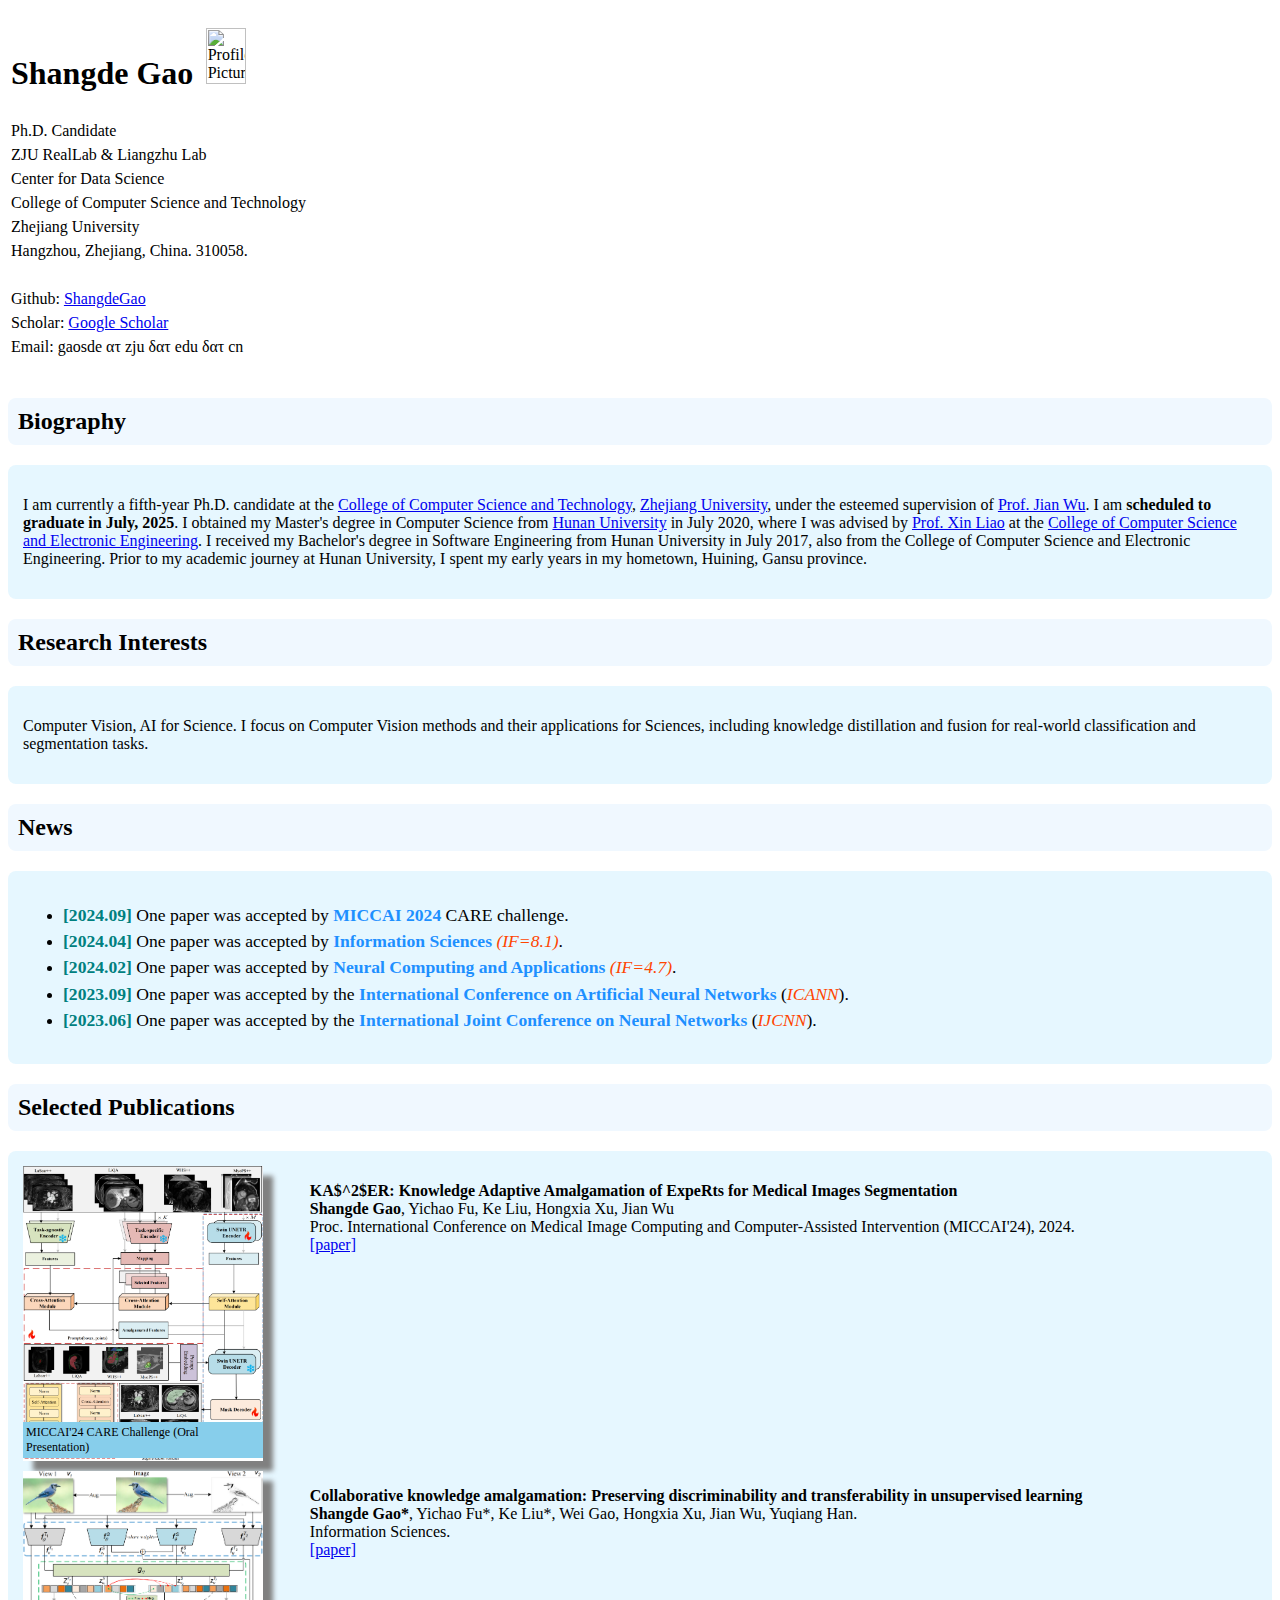
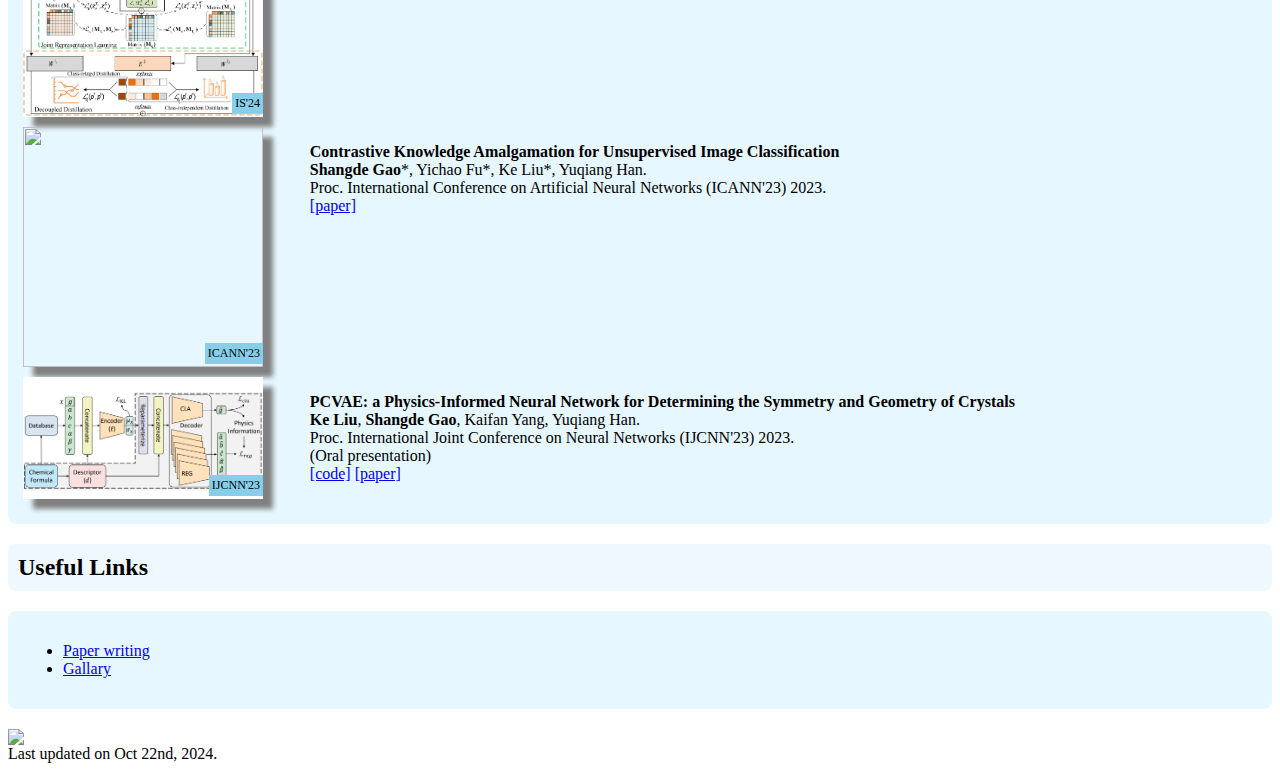
==== index.html @ c5128f92 "Update index.html" ====
<meta name="description" content="Shangde Gao&#39;s home page">
<link rel="stylesheet" href="jemdoc.css" type="text/css">
<link rel="shortcut icon" href="img/gsd.jpg">
<title>Shangde Gao's Homepage @ Zhejiang University</title>

<body>
<div id="layout-content" style="margin-top:25px">
<!-- Table structure -->
<table>
    <tbody>
        <tr class="profile-container">
            <td class="profile-text">
                <div id="toptitle">
                    <h1>Shangde Gao</h1>
                </div>
                <p>
                    Ph.D. Candidate<br>
                    ZJU RealLab & Liangzhu Lab<br>
                    Center for Data Science<br>
                    College of Computer Science and Technology<br>
                    Zhejiang University<br>
                    Hangzhou, Zhejiang, China. 310058.<br>
                    <br>
                    Github: <a href="https://github.com/sender666">ShangdeGao</a><br>
                    Scholar: <a href="https://scholar.google.cz/citations?user=JS0x3IsAAAAJ&hl=zh-CN">Google Scholar</a><br>
                    Email: gaosde &alpha;&tau; zju &delta;&alpha;&tau; edu &delta;&alpha;&tau; cn
                </p>
            </td>
            <td class="profile-image">
                <img src="./img/gsd.jpg" alt="Profile Picture">
            </td>
        </tr>
    </tbody>
</table>
<!-- Biography Section with Background Color -->
<h2 class="bio-title">Biography</h2>
<div class="bio-content">
    <p>
        I am currently a fifth-year Ph.D. candidate at the <a href="http://www.cs.zju.edu.cn/">College of Computer Science and Technology</a>, <a href="https://www.zju.edu.cn/">Zhejiang University</a>, under the esteemed supervision of <a href="https://person.zju.edu.cn/0004274">Prof. Jian Wu</a>. I am <b>scheduled to graduate in July, 2025</b>. 
        I obtained my Master's degree in Computer Science from <a href="https://www.hnu.edu.cn/">Hunan University</a> in July 2020, where I was advised by <a href="https://csee.hnu.edu.cn/people/liaoxin">Prof. Xin Liao</a> at the <a href="https://csee.hnu.edu.cn/">College of Computer Science and Electronic Engineering</a>. 
        I received my Bachelor's degree in Software Engineering from Hunan University in July 2017, also from the College of Computer Science and Electronic Engineering. 
        Prior to my academic journey at Hunan University, I spent my early years in my hometown, Huining, Gansu province.
    </p>
</div>

<!-- Research Interests Section with Background Color -->
<h2 class="research-title">Research Interests</h2>
<div class="research-content">
    <p>
        Computer Vision, AI for Science. 
        I focus on Computer Vision methods and their applications for Sciences, including knowledge distillation and fusion for real-world classification and segmentation tasks.
    </p>
</div>

<!-- News Section with Background Color -->
<h2 class="news-title">News</h2>
<div class="news-content">
    <ul>
        <li><span class="news-item"><b>[2024.09]</b> One paper was accepted by <span class="journal-name">MICCAI 2024</span> CARE challenge.</li>
        <li><span class="news-item"><b>[2024.04]</b> One paper was accepted by <span class="journal-name">Information Sciences</span> <i>(IF=8.1)</i>.</li>
        <li><span class="news-item"><b>[2024.02]</b> One paper was accepted by <span class="journal-name">Neural Computing and Applications</span> <i>(IF=4.7)</i>.</li>
        <li><span class="news-item"><b>[2023.09]</b> One paper was accepted by the <span class="journal-name">International Conference on Artificial Neural Networks</span> (<i>ICANN</i>).</li>
        <li><span class="news-item"><b>[2023.06]</b> One paper was accepted by the <span class="journal-name">International Joint Conference on Neural Networks</span> (<i>IJCNN</i>).</li>
    </ul>
</div>

<!-- Selected Publications Section with Background Color -->
<h2 class="publications-title">Selected Publications</h2>
<div class="publications-content">
    <div class="container">
        <div class="image-side">
           <img src="./paper_img/KA2ER.png" border="0" width="240">
           <div class="label">MICCAI'24 CARE Challenge (Oral Presentation)</div>
        </div>
        <div class="text-side">
            <ul>
                <strong>KA$^2$ER: Knowledge Adaptive Amalgamation of ExpeRts for Medical Images Segmentation</strong> <br>
                <strong>Shangde Gao</strong>, Yichao Fu, Ke Liu, Hongxia Xu, Jian Wu <br>
                Proc. International Conference on Medical Image Computing and Computer-Assisted Intervention (MICCAI'24), 2024. <br>
                <a href="https://arxiv.org/abs/2410.21085">[paper]</a>
            </ul>
        </div>
    </div>
    <!-- Repeat for other publications -->
    <div class="container">
        <div class="image-side">
           <img src="./paper_img/Co-KA.png" border="0" width="240">
           <div class="label">IS'24</div>
        </div>
        <div class="text-side">
            <ul>
                <strong>Collaborative knowledge amalgamation: Preserving discriminability and transferability in unsupervised learning</strong><br>
                <strong>Shangde Gao*</strong>, Yichao Fu*, Ke Liu*, Wei Gao, Hongxia Xu, Jian Wu, Yuqiang Han. <br>
                Information Sciences.<br>
                <a href="https://www.sciencedirect.com/science/article/pii/S0020025524004778">[paper]</a>
            </ul>
        </div>
    </div>

    <div class="container">
        <div class="image-side">
            <img src="./paper_img/CKA.png" border="0" width="240">
            <div class="label">ICANN'23</div>
        </div>
        <div class="text-side">
            <ul>
            <strong>Contrastive Knowledge Amalgamation for Unsupervised Image Classification</strong> <br>
            <strong>Shangde Gao</strong>*, Yichao Fu*, Ke Liu*, Yuqiang Han. <br>
            Proc. International Conference on Artificial Neural Networks (ICANN'23) 2023. <br>
            <a href="https://link.springer.com/chapter/10.1007/978-3-031-44210-0_16">[paper]</a>
            </ul>
        </div>
    </div>
    
    <div class="container">
        <div class="image-side">
            <img src="./paper_img/PCVAE.png" border="0" width="240">
            <div class="label">IJCNN'23</div>
        </div>
        <div class="text-side">
            <ul>
            <strong>PCVAE: a Physics-Informed Neural Network for Determining the Symmetry and Geometry of Crystals</strong> <br>
            <b>Ke Liu</b>, <strong>Shangde Gao</strong>, Kaifan Yang, Yuqiang Han. <br>
            Proc. International Joint Conference on Neural Networks (IJCNN'23) 2023. <br>
            (Oral presentation) <br>
            <a href="https://github.com/zjuKeLiu/PCVAE">[code]</a> <a href="https://ieeexplore.ieee.org/document/10191051">[paper]</a>
            </ul>
        </div>
    </div>
</div>

<!-- Useful Links Section with Background Color -->
<h2 class="links-title">Useful Links</h2>
<div class="links-content">
    <ul>
        <li><a href="https://www.webhub123.com/#/home/detail?projectHashid=67078656&ownerUserid=27786724">Paper writing</a></li>
        <li><a href="./gallary/pic.html">Gallary</a></li>
    </ul>
</div>

<a href="https://clustrmaps.com/site/1bo3n"  title="Visit tracker for zjukeliu.github.io"><img src="//www.clustrmaps.com/map_v2.png?d=B5fwmGJ_EF2SXft9eqvqwSRv3hWvHeRegc-qAMWUY7c&cl=ffffff" /></a>

<div id="footer">
    <div id="footer-text"></div>
</div>
</div>
Last updated on Oct 22nd, 2024. 
</body>

<style>
    /* Style for Section Titles */
    .bio-title, .research-title, .news-title, .publications-title, .links-title {
        background-color: #f0f8ff; /* Light Blue for Titles */
        padding: 10px;
        border-radius: 8px;
    }

    /* Style for Section Content */
    .bio-content, .research-content, .news-content, .publications-content, .links-content {
        background-color: #e6f7ff; /* Light Blue Background for Content */
        padding: 15px;
        margin-bottom: 20px;
        border-radius: 8px;
    }

    /* Custom container for publications */
    .container {
        display: flex;
        justify-content: space-between;
        margin-bottom: 10px;
    }
    .image-side {
        flex-basis: 18%;
        position: relative;
        box-shadow: 10px 10px 5px grey;
    }
    .text-side {
        flex-basis: 80%;
    }
    .label {
        position: absolute; 
        right: 0; 
        bottom: 3;
        padding: 3px;
        font-size: 12px;
        background-color: skyblue; 
    }
    /* News Section */
    .news-item {
            font-size: 1.1em;
            line-height: 1.5;
        }

        .journal-name {
            color: #1e90ff; /* Bright blue for journals */
            font-weight: bold;
        }

        .news-item i {
            font-style: italic;
            color: #ff4500; /* Orange for impact factor */
        }

        .news-item b {
            color: #008080; /* Teal for dates */
        }

        /* Profile text setup, setting fixed width to prevent line break */
    .profile-text {
        width: 40%; /* Adjust this percentage to control text width */
        font-size: 16px;
        line-height: 1.5;
        margin-right: 20px;
    }

    /* Profile image setup, setting a fixed max-width */
    .profile-image img {
        width: 60%; /* Adjust this percentage to control image width */
        max-width: 400px; /* Ensure image doesn't become too large */
        height: auto;
    }

    /* Align content and prevent word wrapping */
    .profile-container {
        display: flex;
        align-items: flex-start;
    }

    .profile-text h1, .profile-text p {
        white-space: nowrap; /* Prevents text wrapping */
    }
</style>
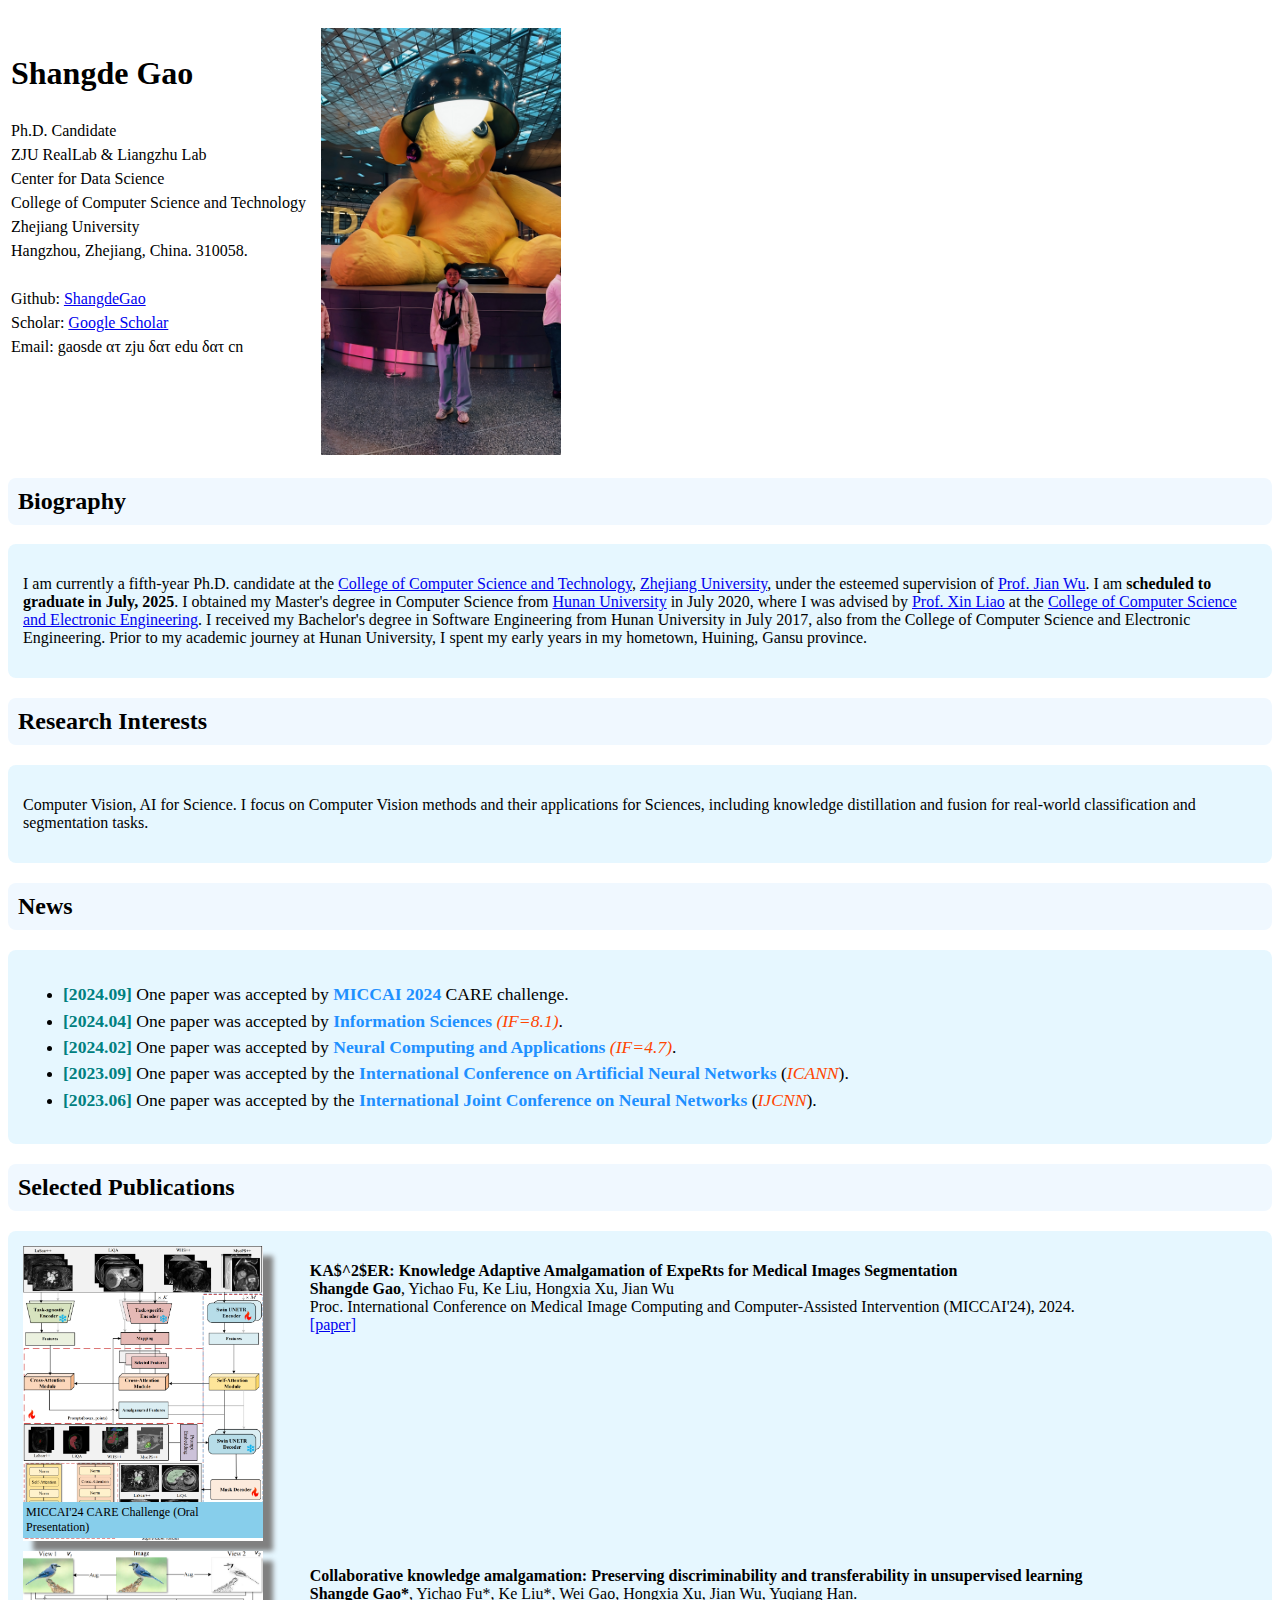
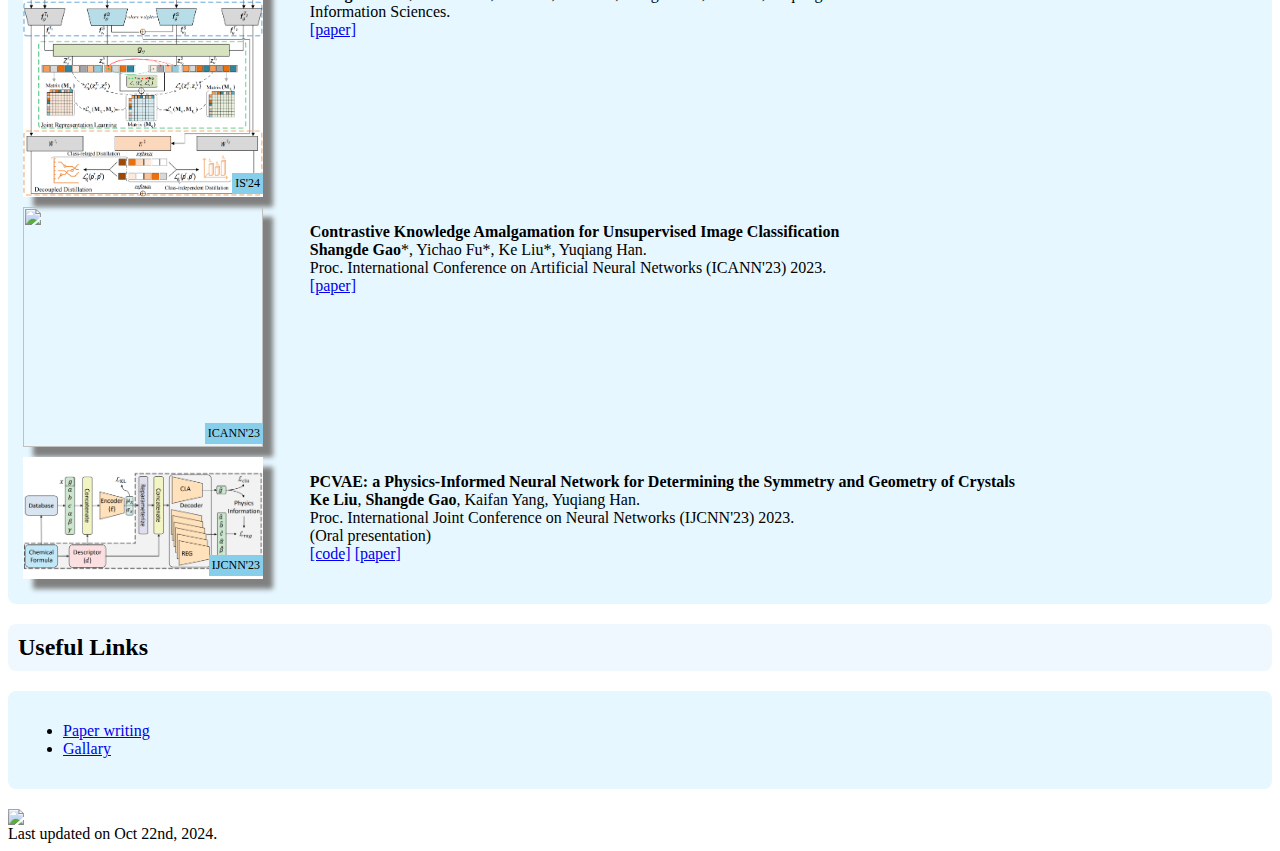
==== commit 90fe62cc: "Update index.html" ====
--- a/index.html
+++ b/index.html
@@ -27,7 +27,7 @@
                 </p>
             </td>
             <td class="profile-image">
-                <img src="./img/gsd.jpg" alt="Profile Picture">
+                <img src="./img/gsd.png" alt="Profile Picture">
             </td>
         </tr>
     </tbody>
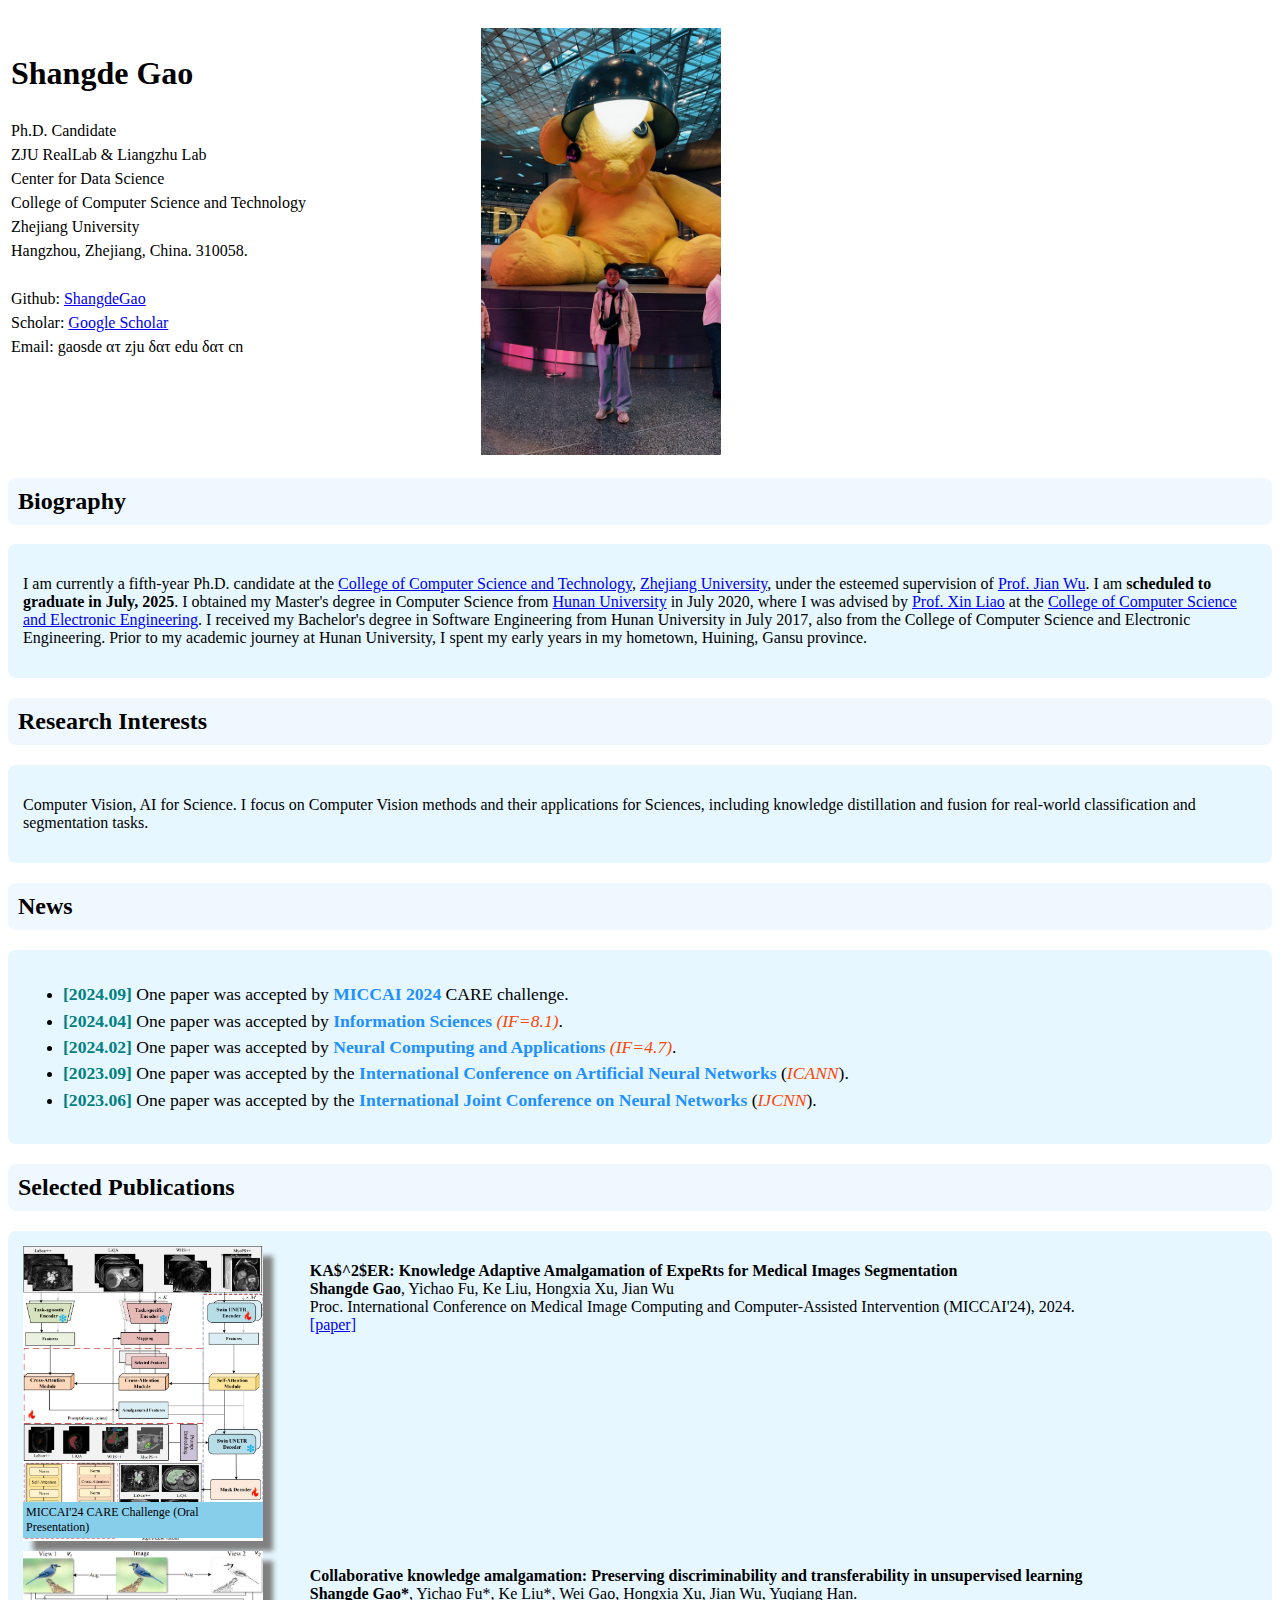
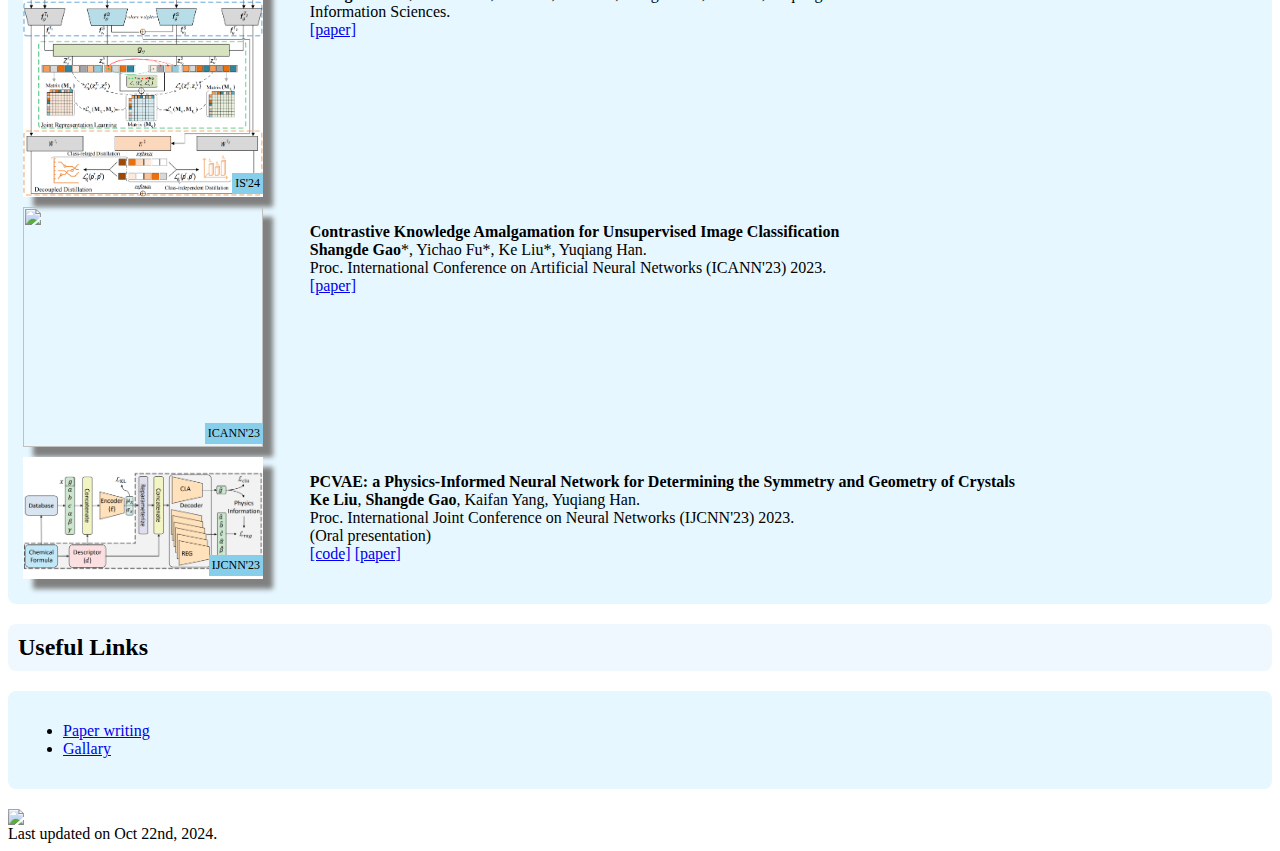
==== commit 8b1116ca: "Update index.html" ====
--- a/index.html
+++ b/index.html
@@ -26,7 +26,7 @@
                     Email: gaosde &alpha;&tau; zju &delta;&alpha;&tau; edu &delta;&alpha;&tau; cn
                 </p>
             </td>
-            <td class="profile-image">
+            <td class="profile-image" align="right">
                 <img src="./img/gsd.png" alt="Profile Picture">
             </td>
         </tr>
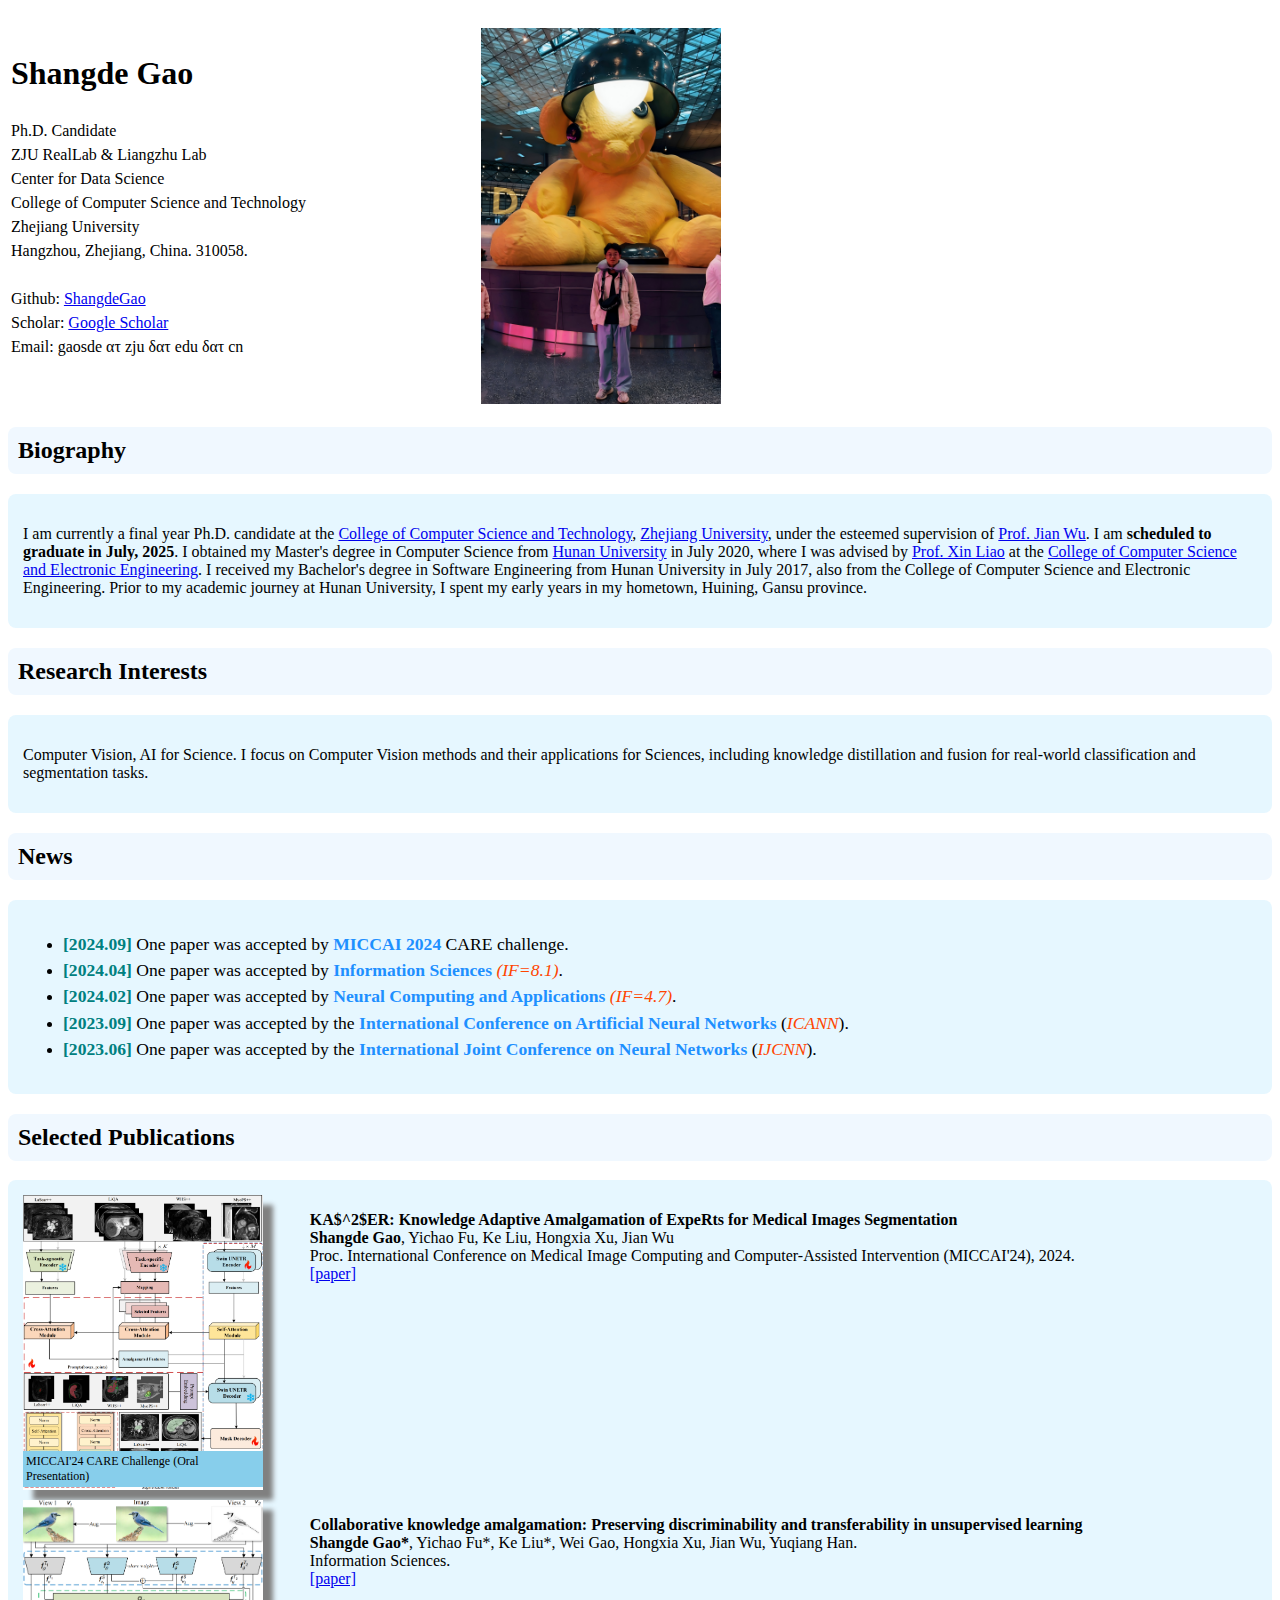
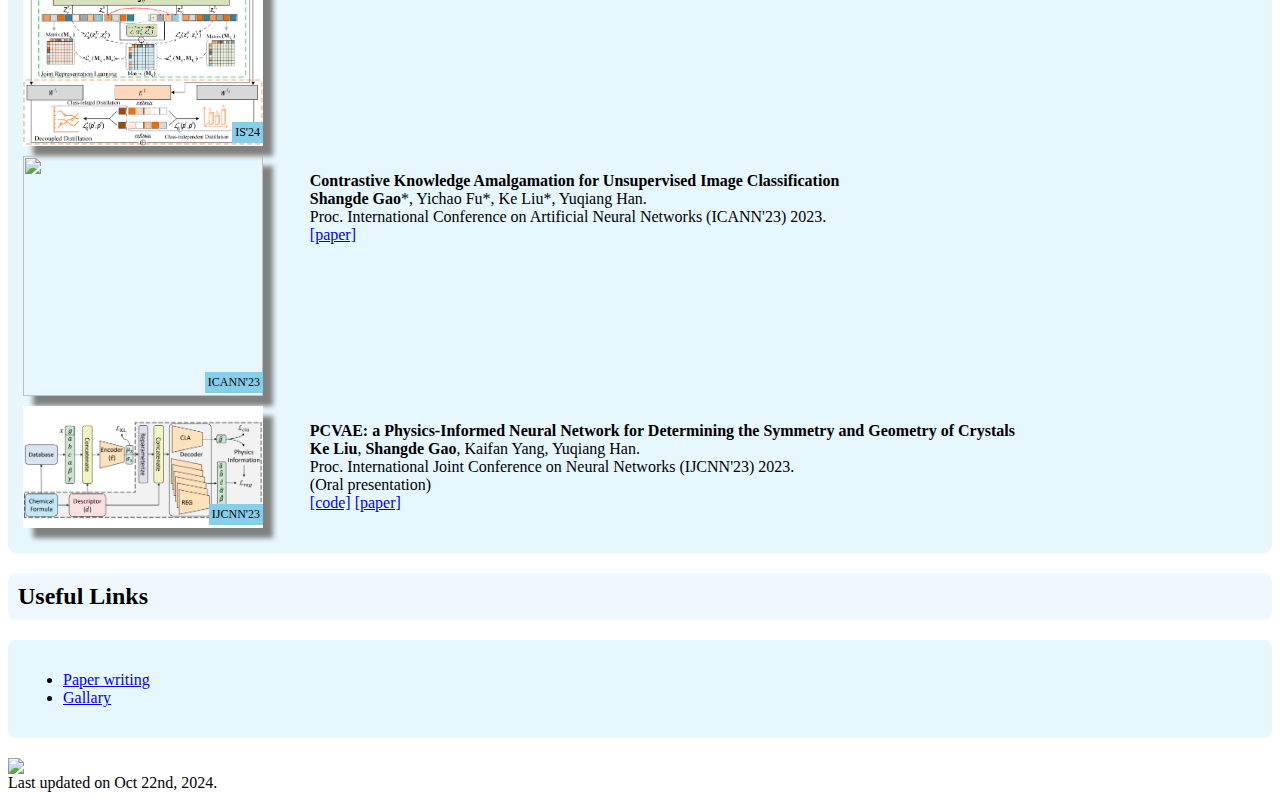
==== commit 74b10c29: "Update index.html" ====
--- a/index.html
+++ b/index.html
@@ -36,7 +36,7 @@
 <h2 class="bio-title">Biography</h2>
 <div class="bio-content">
     <p>
-        I am currently a fifth-year Ph.D. candidate at the <a href="http://www.cs.zju.edu.cn/">College of Computer Science and Technology</a>, <a href="https://www.zju.edu.cn/">Zhejiang University</a>, under the esteemed supervision of <a href="https://person.zju.edu.cn/0004274">Prof. Jian Wu</a>. I am <b>scheduled to graduate in July, 2025</b>. 
+        I am currently a final year Ph.D. candidate at the <a href="http://www.cs.zju.edu.cn/">College of Computer Science and Technology</a>, <a href="https://www.zju.edu.cn/">Zhejiang University</a>, under the esteemed supervision of <a href="https://person.zju.edu.cn/0004274">Prof. Jian Wu</a>. I am <b>scheduled to graduate in July, 2025</b>. 
         I obtained my Master's degree in Computer Science from <a href="https://www.hnu.edu.cn/">Hunan University</a> in July 2020, where I was advised by <a href="https://csee.hnu.edu.cn/people/liaoxin">Prof. Xin Liao</a> at the <a href="https://csee.hnu.edu.cn/">College of Computer Science and Electronic Engineering</a>. 
         I received my Bachelor's degree in Software Engineering from Hunan University in July 2017, also from the College of Computer Science and Electronic Engineering. 
         Prior to my academic journey at Hunan University, I spent my early years in my hometown, Huining, Gansu province.
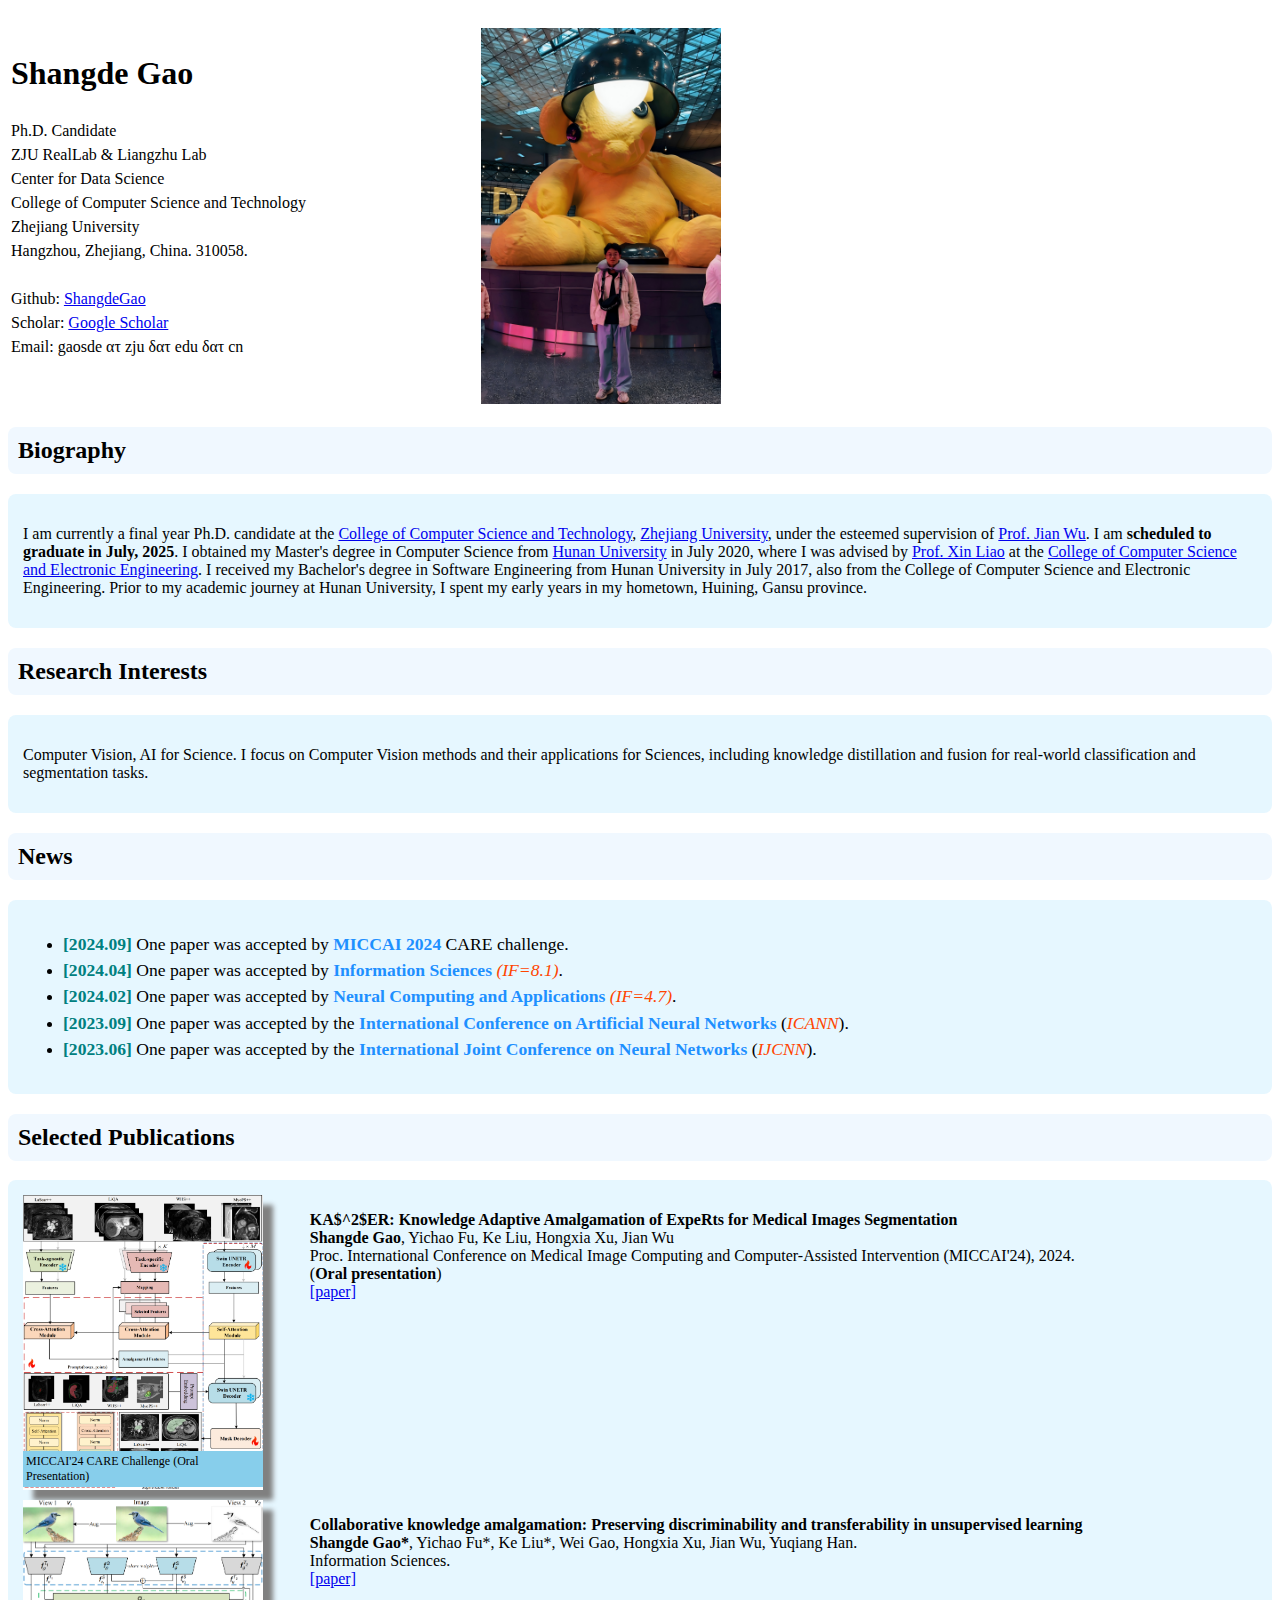
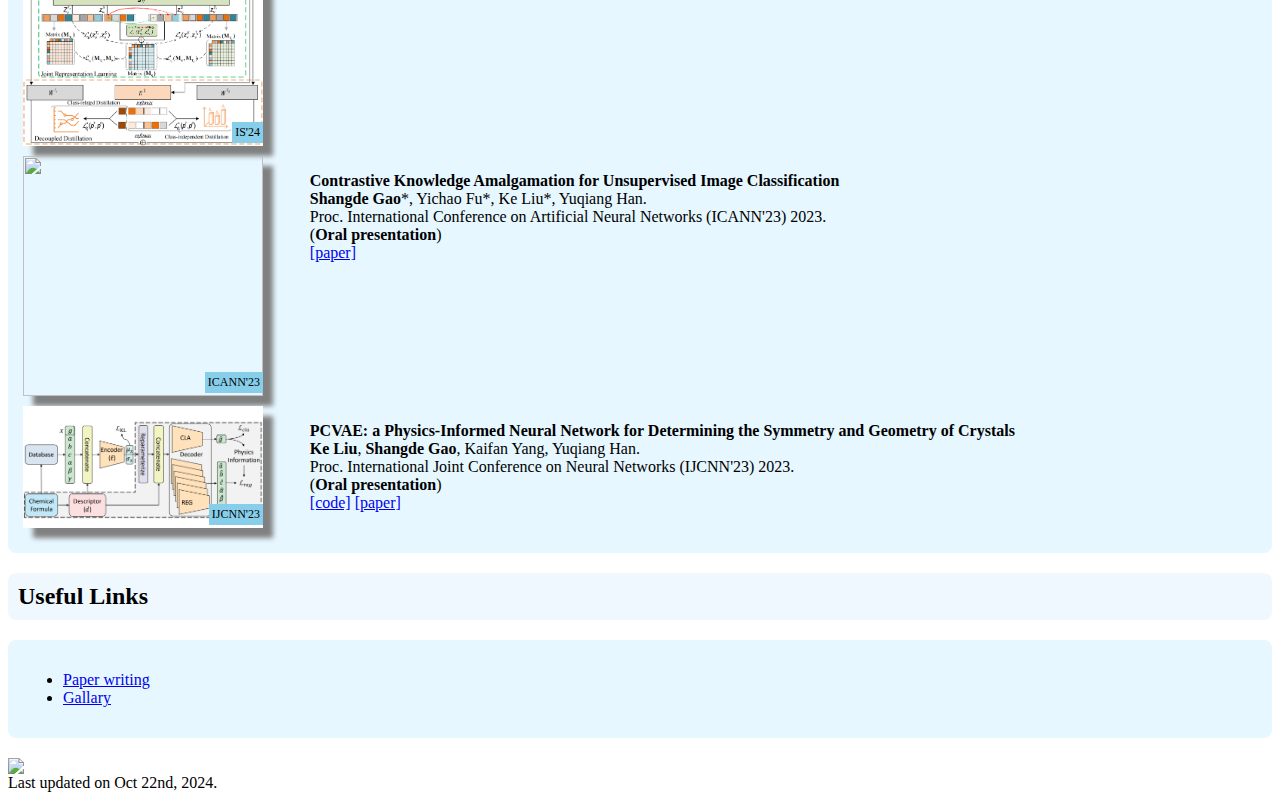
==== commit 5cec3f48: "Update index.html" ====
--- a/index.html
+++ b/index.html
@@ -77,6 +77,7 @@
                 <strong>KA$^2$ER: Knowledge Adaptive Amalgamation of ExpeRts for Medical Images Segmentation</strong> <br>
                 <strong>Shangde Gao</strong>, Yichao Fu, Ke Liu, Hongxia Xu, Jian Wu <br>
                 Proc. International Conference on Medical Image Computing and Computer-Assisted Intervention (MICCAI'24), 2024. <br>
+                (<b>Oral presentation</b>) <br>
                 <a href="https://arxiv.org/abs/2410.21085">[paper]</a>
             </ul>
         </div>
@@ -107,6 +108,7 @@
             <strong>Contrastive Knowledge Amalgamation for Unsupervised Image Classification</strong> <br>
             <strong>Shangde Gao</strong>*, Yichao Fu*, Ke Liu*, Yuqiang Han. <br>
             Proc. International Conference on Artificial Neural Networks (ICANN'23) 2023. <br>
+            (<b>Oral presentation</b>) <br>
             <a href="https://link.springer.com/chapter/10.1007/978-3-031-44210-0_16">[paper]</a>
             </ul>
         </div>
@@ -122,7 +124,7 @@
             <strong>PCVAE: a Physics-Informed Neural Network for Determining the Symmetry and Geometry of Crystals</strong> <br>
             <b>Ke Liu</b>, <strong>Shangde Gao</strong>, Kaifan Yang, Yuqiang Han. <br>
             Proc. International Joint Conference on Neural Networks (IJCNN'23) 2023. <br>
-            (Oral presentation) <br>
+            (<b>Oral presentation</b>) <br>
             <a href="https://github.com/zjuKeLiu/PCVAE">[code]</a> <a href="https://ieeexplore.ieee.org/document/10191051">[paper]</a>
             </ul>
         </div>
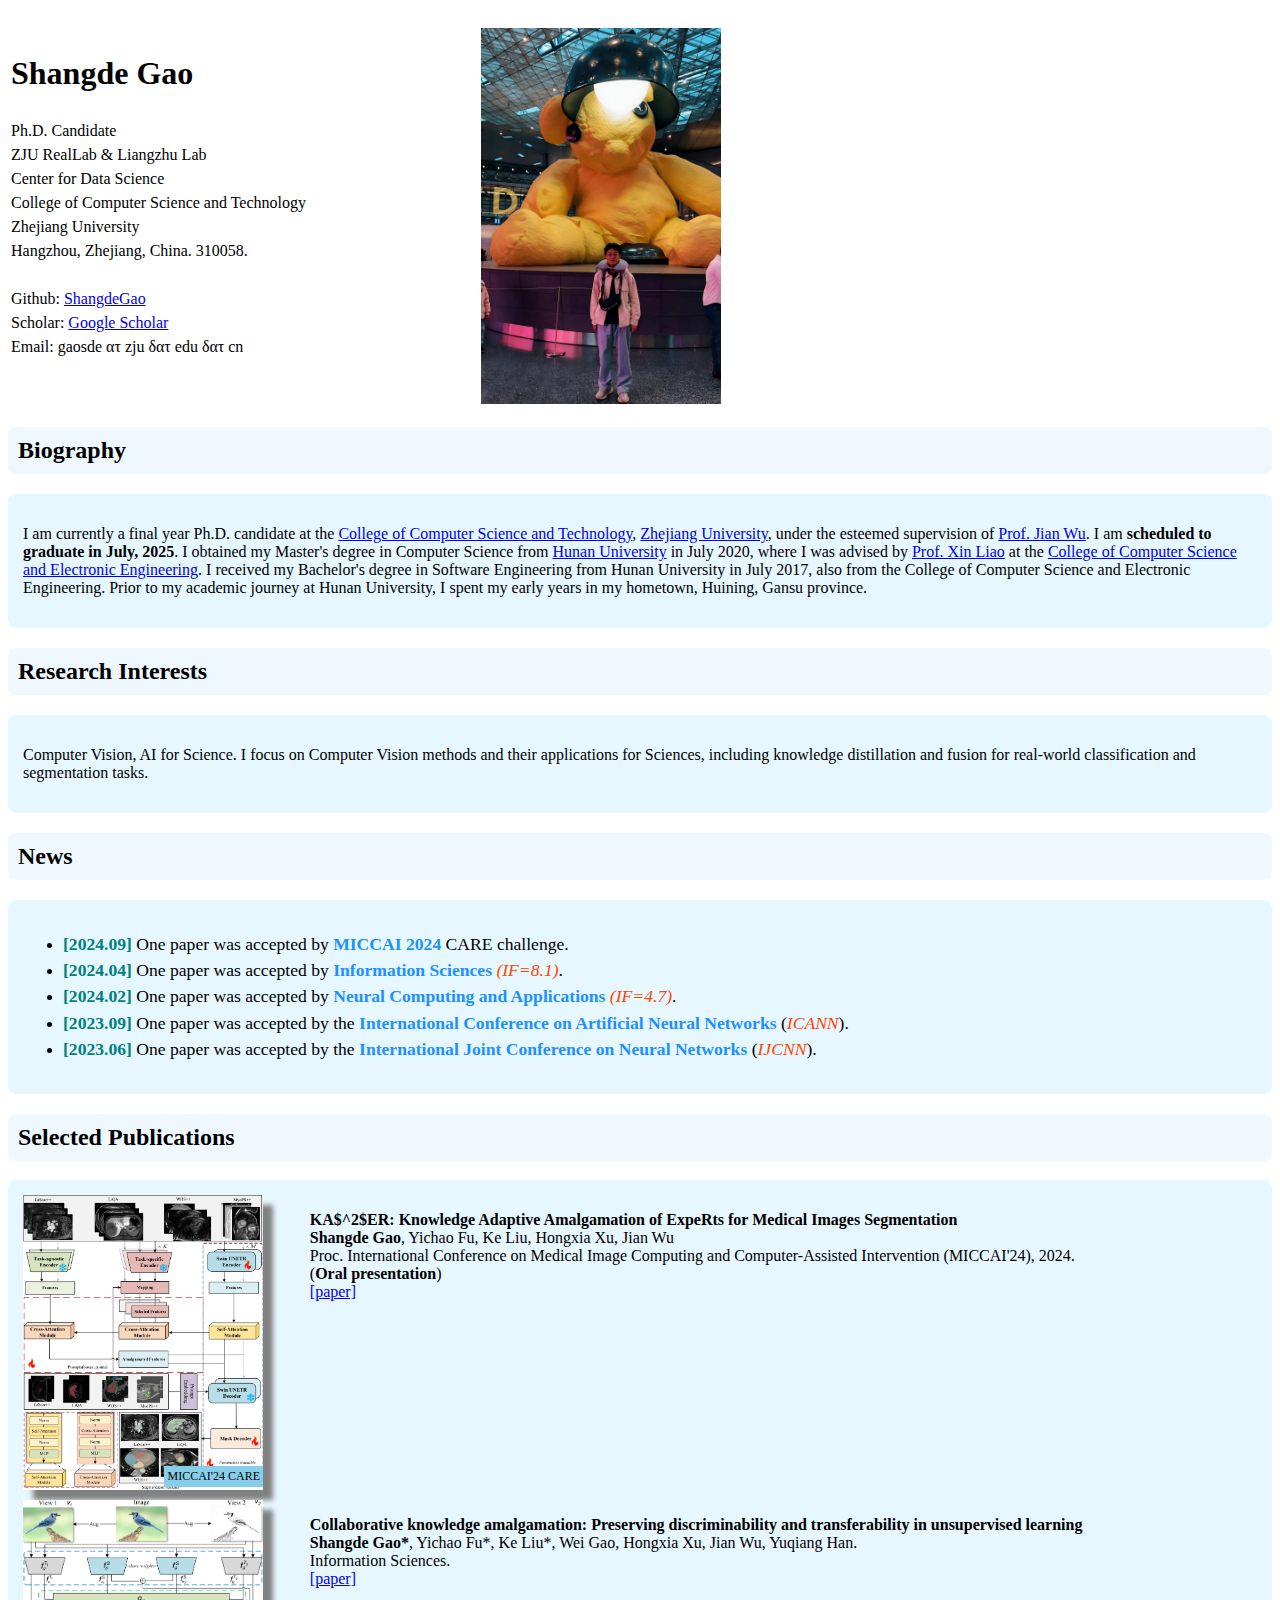
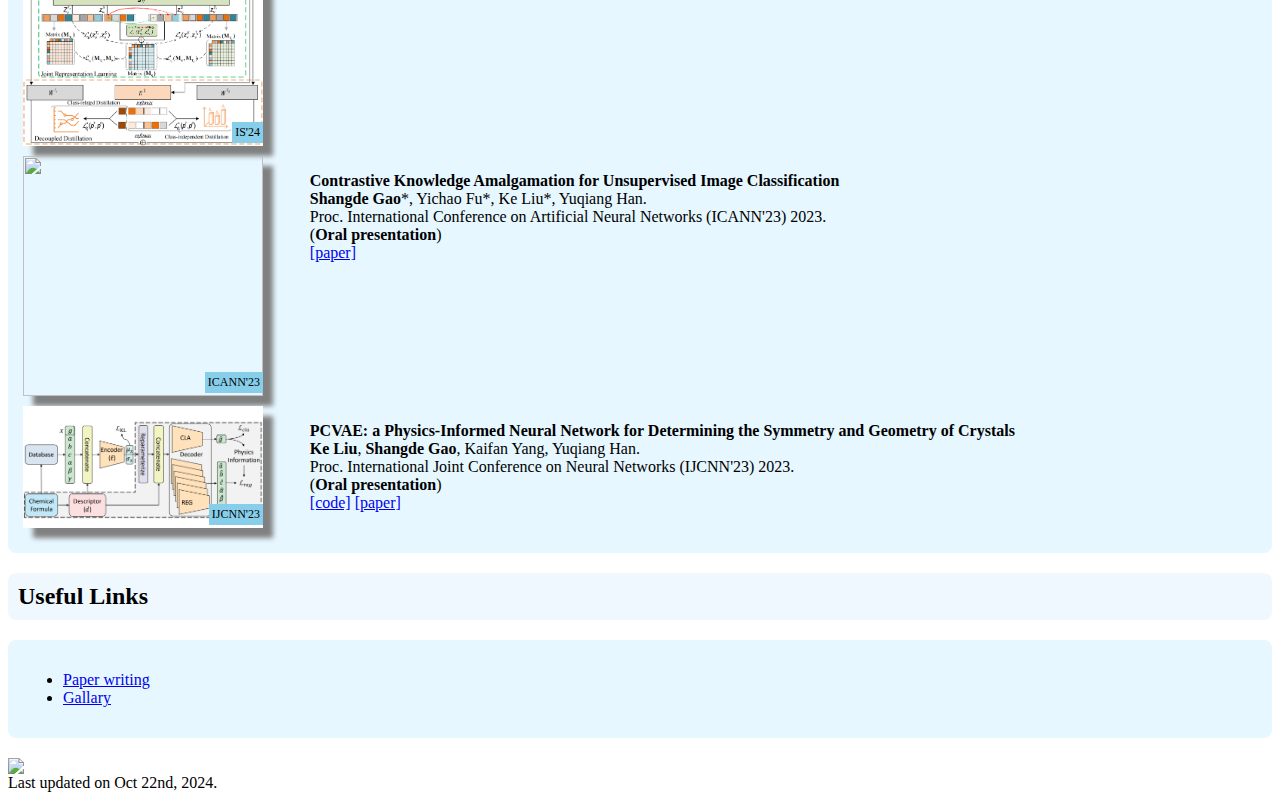
==== commit ee60fc88: "Update index.html" ====
--- a/index.html
+++ b/index.html
@@ -70,7 +70,7 @@
     <div class="container">
         <div class="image-side">
            <img src="./paper_img/KA2ER.png" border="0" width="240">
-           <div class="label">MICCAI'24 CARE Challenge (Oral Presentation)</div>
+           <div class="label">MICCAI'24 CARE</div>
         </div>
         <div class="text-side">
             <ul>
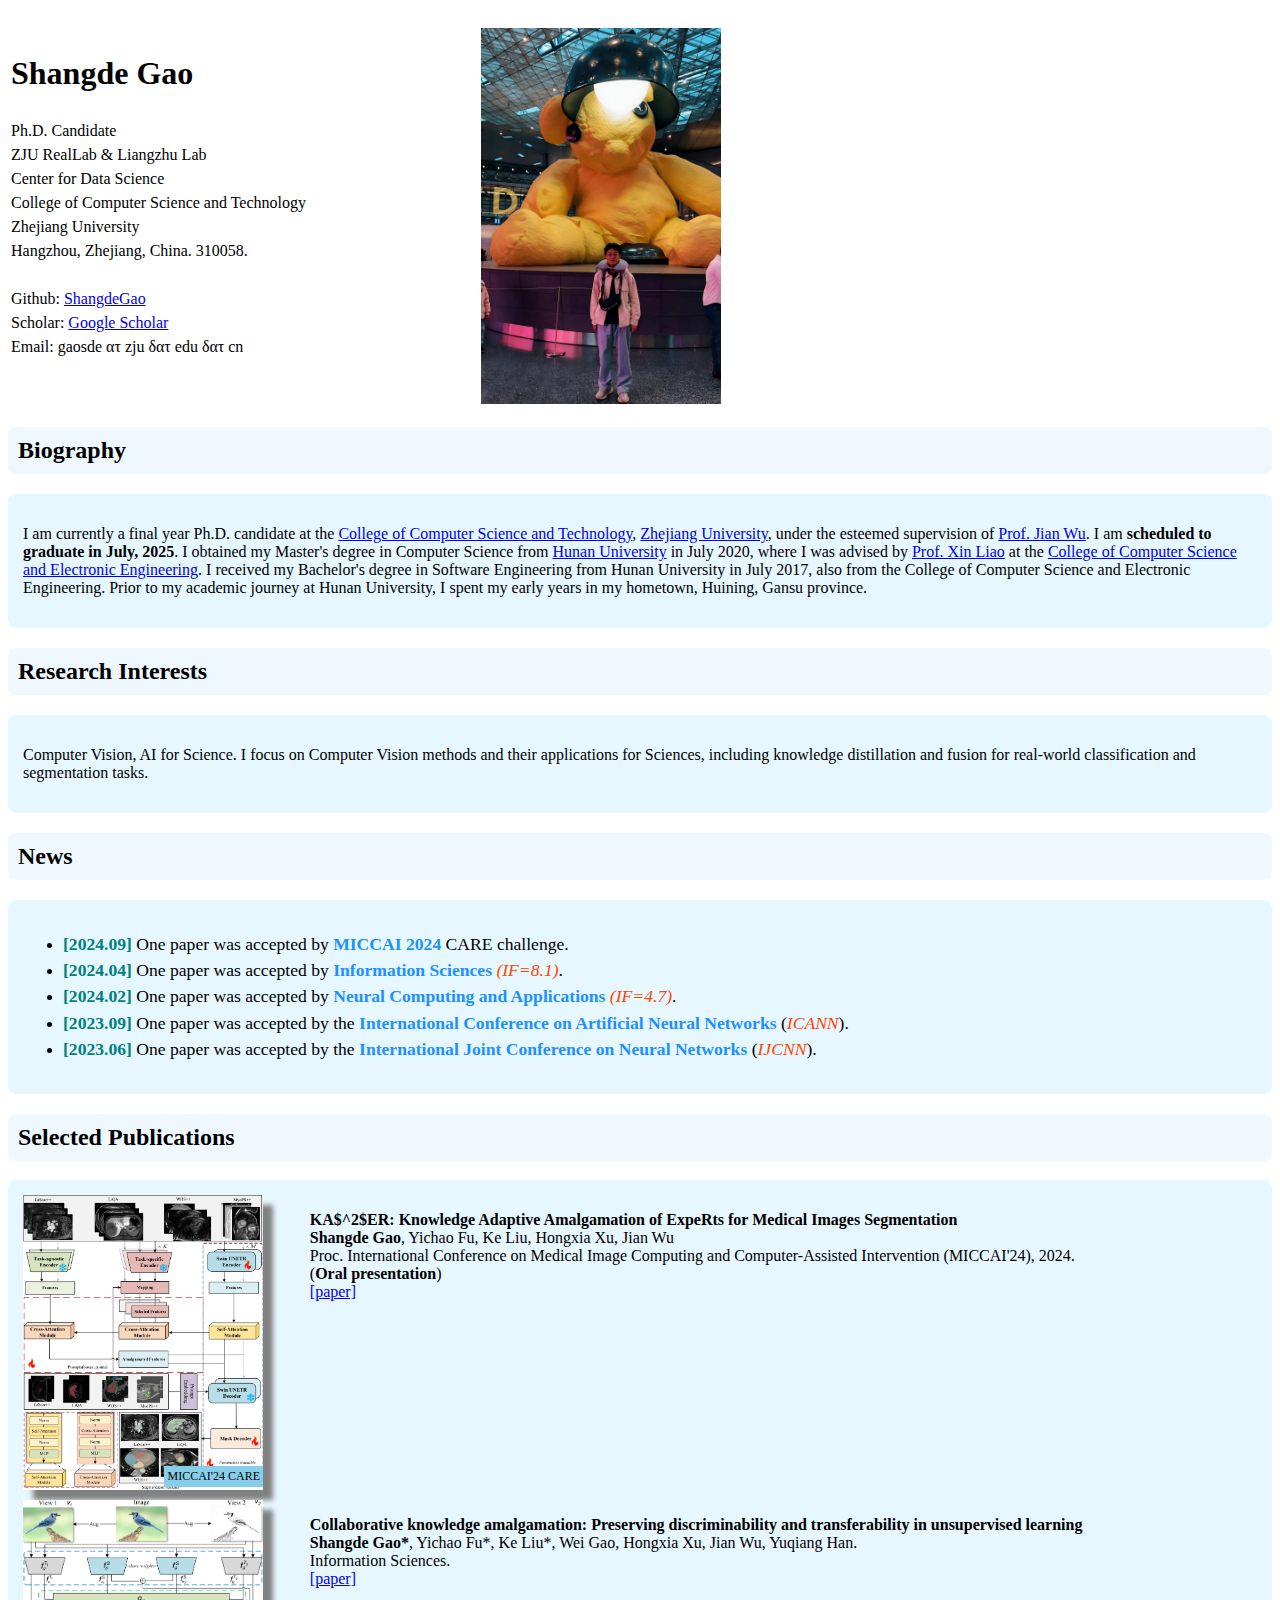
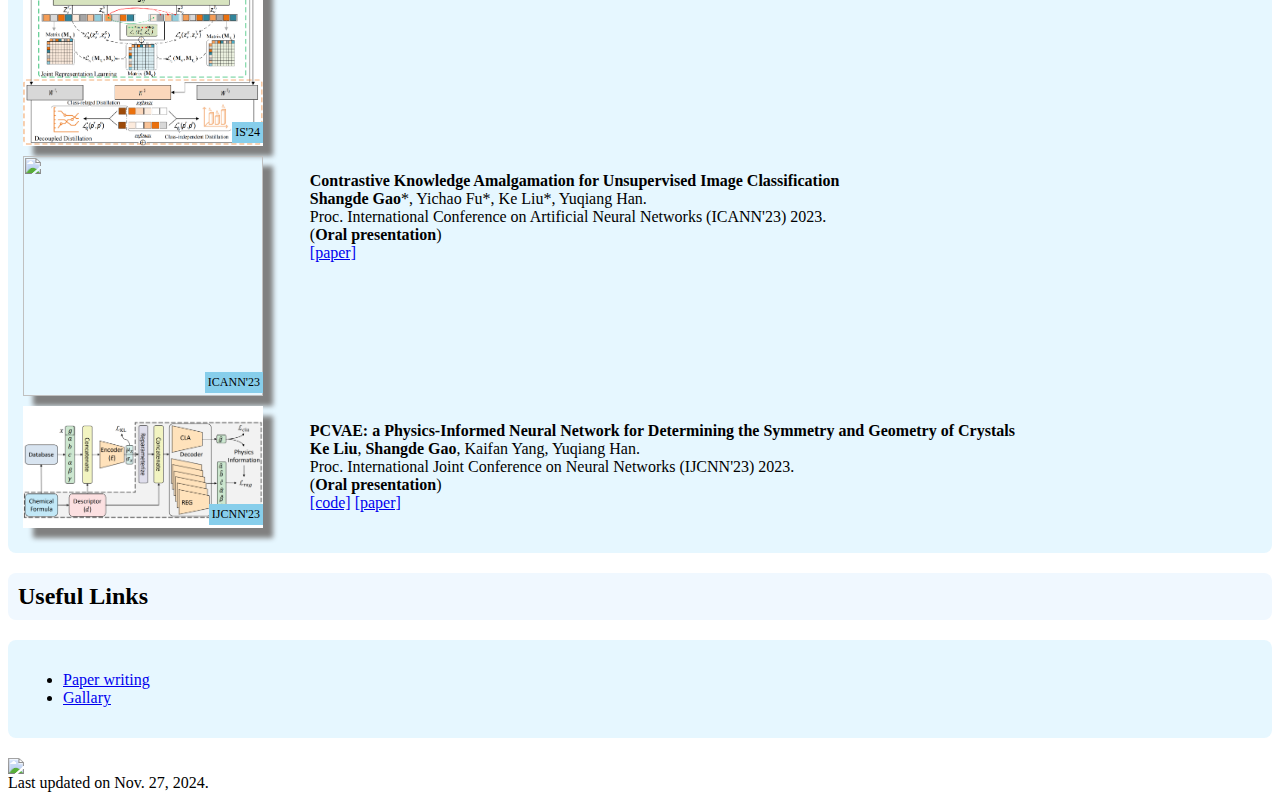
==== commit e5aa7c9b: "Update index.html" ====
--- a/index.html
+++ b/index.html
@@ -146,7 +146,7 @@
     <div id="footer-text"></div>
 </div>
 </div>
-Last updated on Oct 22nd, 2024. 
+Last updated on Nov. 27, 2024. 
 </body>
 
 <style>
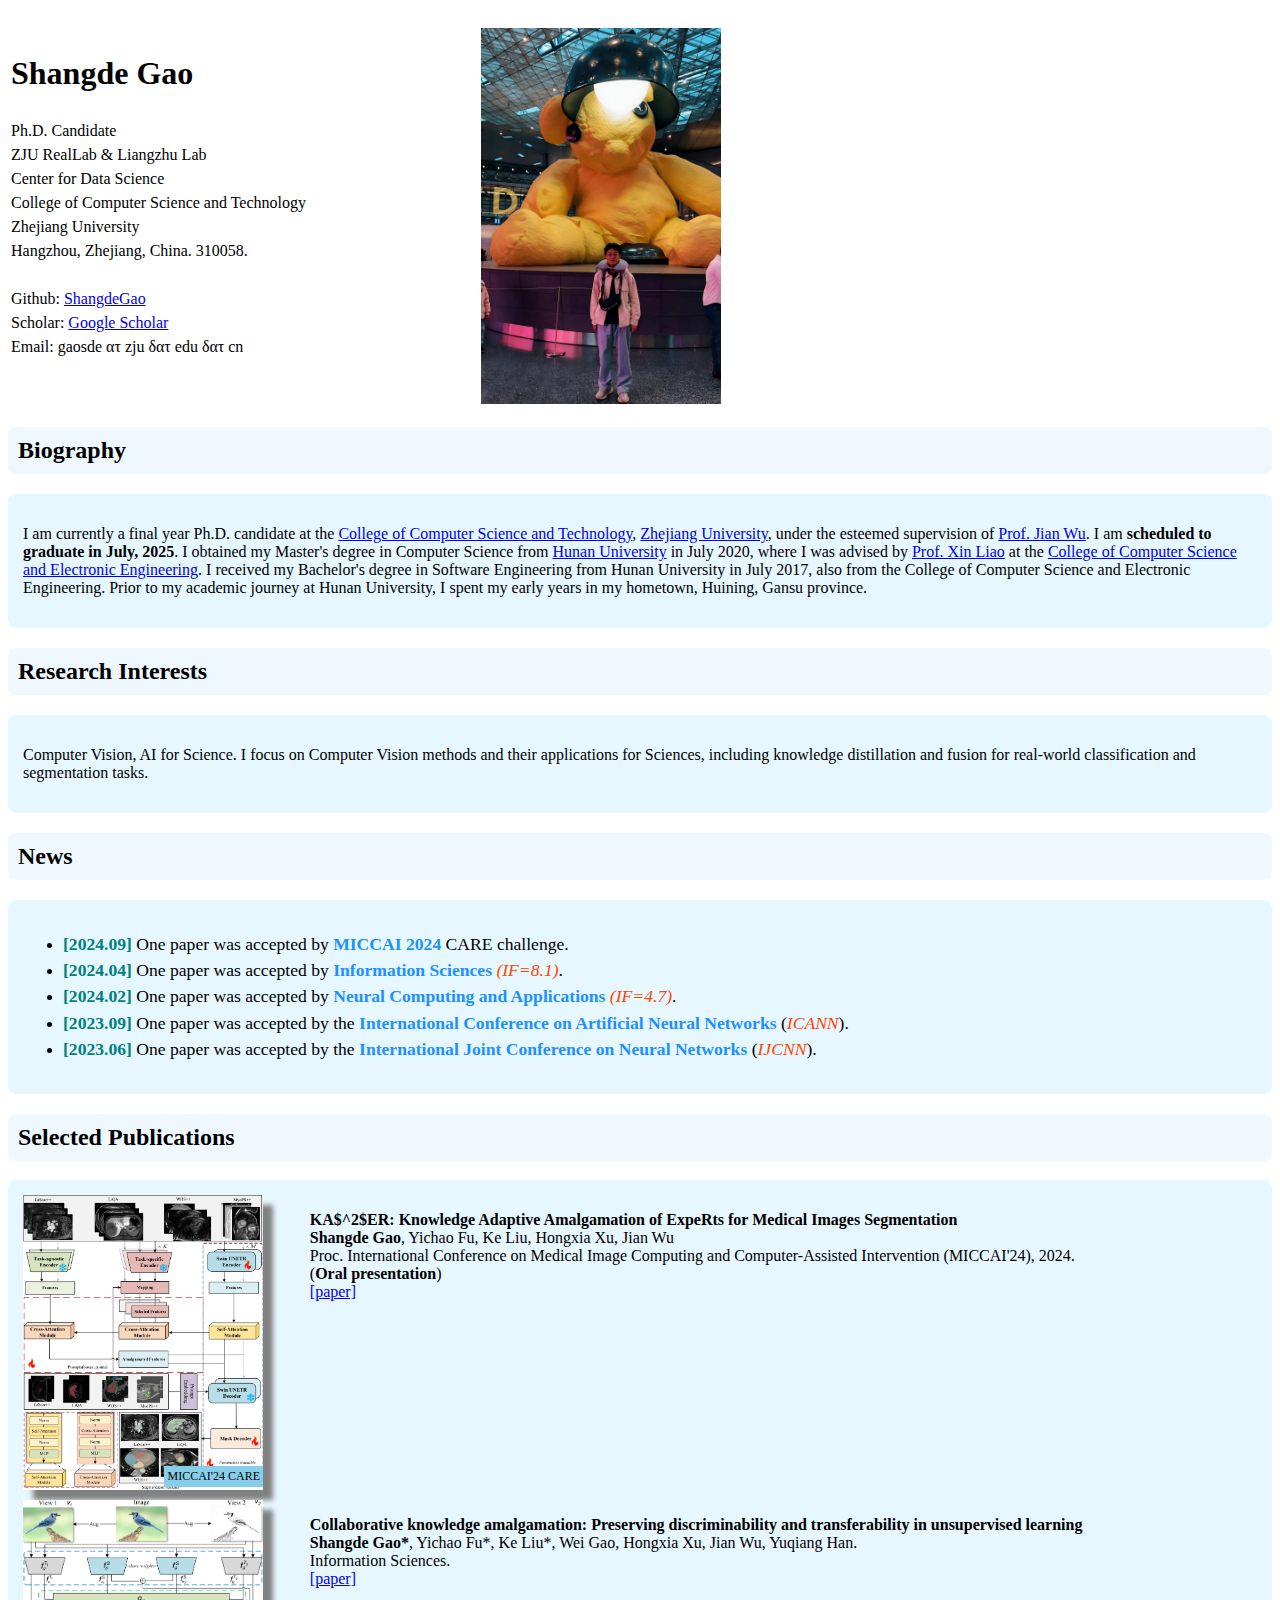
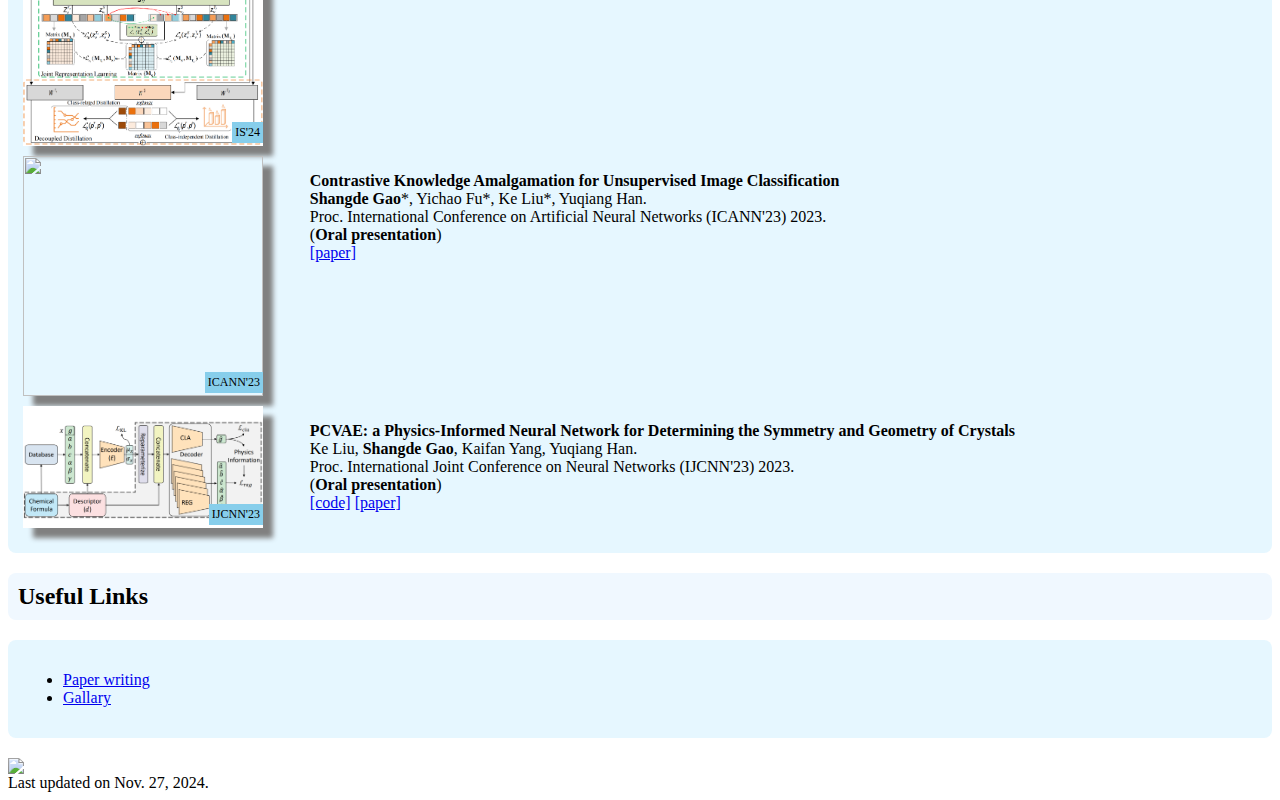
==== commit c3821207: "Update index.html" ====
--- a/index.html
+++ b/index.html
@@ -122,7 +122,7 @@
         <div class="text-side">
             <ul>
             <strong>PCVAE: a Physics-Informed Neural Network for Determining the Symmetry and Geometry of Crystals</strong> <br>
-            <b>Ke Liu</b>, <strong>Shangde Gao</strong>, Kaifan Yang, Yuqiang Han. <br>
+            Ke Liu, <strong>Shangde Gao</strong>, Kaifan Yang, Yuqiang Han. <br>
             Proc. International Joint Conference on Neural Networks (IJCNN'23) 2023. <br>
             (<b>Oral presentation</b>) <br>
             <a href="https://github.com/zjuKeLiu/PCVAE">[code]</a> <a href="https://ieeexplore.ieee.org/document/10191051">[paper]</a>
